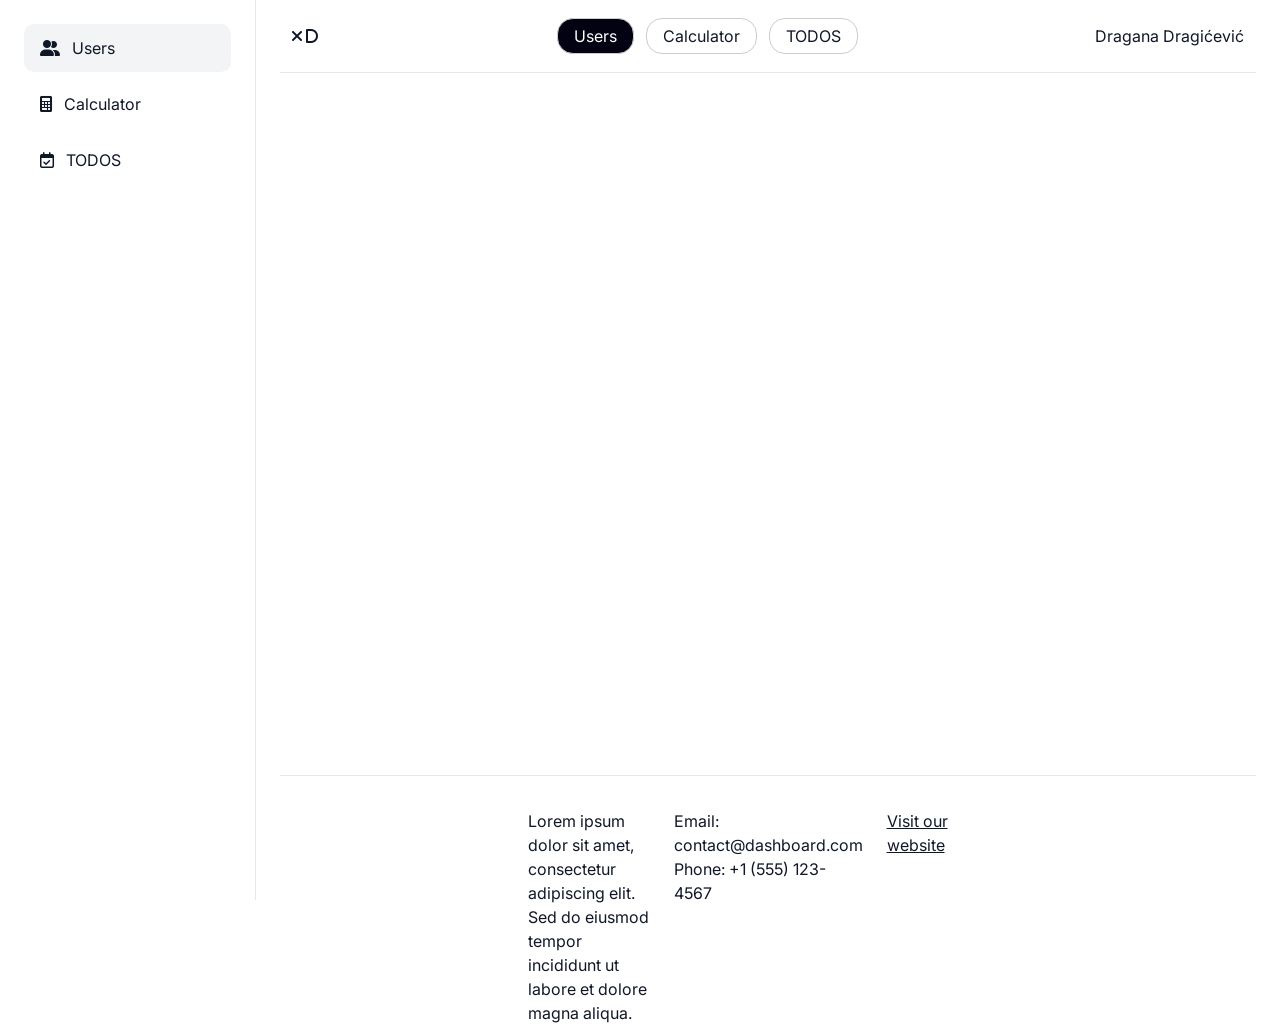
==== index.html @ d323fb60 "Project: 3 Pages Dashboard: Created Users Page - basic HTML structure" ====
<!doctype html>
<html lang="en">
  <head>
    <meta charset="UTF-8" />
    <meta name="viewport" content="width=device-width, initial-scale=1.0" />
    <title>3 Pages Dashboard</title>

    <link rel="stylesheet" href="css/style.css" />
    <link rel="preconnect" href="https://fonts.googleapis.com" />
    <link rel="preconnect" href="https://fonts.gstatic.com" crossorigin />
    <link
      href="https://fonts.googleapis.com/css2?family=Inter:opsz,wght@14..32,500&display=swap"
      rel="stylesheet"
    />
    <link
      rel="stylesheet"
      href="https://cdnjs.cloudflare.com/ajax/libs/font-awesome/6.0.0/css/all.min.css"
    />
  </head>
  <body>
    <div class="container">
      <!-- Page content -->
      <aside>
        <!-- Sidebar -->
        <nav class="sidebar-nav">
          <ul class="sidebar-nav-list">
            <li>
              <a class="sidebar-nav-link nav-active" href="#"
                ><i class="fa-solid fa-user-group"></i>Users</a
              >
            </li>
            <li>
              <a class="sidebar-nav-link" href="calculator.html"
                ><i class="fa-solid fa-calculator"></i>Calculator</a
              >
            </li>
            <li>
              <a class="sidebar-nav-link" href="todos.html"
                ><i class="fa-regular fa-calendar-check"></i>TODOS</a
              >
            </li>
          </ul>
        </nav>
      </aside>
      <div class="content">
        <header class="header">
          <div class="left-header-content">
            <i class="fa-solid fa-xmark"></i>
            <i class="fa-solid fa-d"></i>
            <!-- <img
              class="logo"
              alt="3 Pages Dashboard logo"
              src="assets/img/logo.jpg"
            /> -->
          </div>
          <nav class="main-nav">
            <ul class="main-nav-list">
              <li>
                <a class="main-nav-link nav-active" href="#">Users</a>
              </li>
              <li>
                <a class="main-nav-link" href="calculator.html">Calculator</a>
              </li>
              <li><a class="main-nav-link" href="todos.html">TODOS</a></li>
            </ul>
          </nav>
          <div class="user-login">Dragana Dragićević</div>
        </header>
        <main>
          <article>
            <!-- Main content -->
          </article>
        </main>
        <footer class="footer">
          <section class="footer-widget">
            <p>
              Lorem ipsum dolor sit amet, consectetur adipiscing elit. Sed do
              eiusmod tempor incididunt ut labore et dolore magna aliqua.
            </p>
          </section>
          <section class="footer-widget">
            <p>Email: contact@dashboard.com</p>
            <p>Phone: +1 (555) 123-4567</p>
          </section>
          <section class="footer-widget">
            <p>
              <a href="#">Visit our website</a>
            </p>
          </section>
        </footer>
      </div>
    </div>
  </body>
</html>
---- css/style.css ----
* {
  padding: 0;
  margin: 0;
  box-sizing: border-box;
  font-family: 'Inter', sans-serif;
  font-size: 16px;
  font-weight: 400;
  line-height: 24px;
  letter-spacing: 0;
  color: #101828;
}

.container {
  max-width: 100vw;
  display: flex;
  flex-direction: row;
  margin: 0 auto;
}

aside {
  display: flex;
  justify-content: left;
  align-items: normal;
  /* background-color: blue; */
  border-right: 1px solid #e5e7eb;
  width: 256px;
  height: 100vh;
  padding: 24px;
}

.sidebar-nav {
  /* height: 160px; */
  width: 100vw;
}

.sidebar-nav-list {
  list-style: none;
  display: flex;
  flex-direction: column;
  gap: 8px;
}

.sidebar-nav-link:link,
.sidebar-nav-link:visited {
  display: flex;
  justify-content: left;
  align-items: center;
  height: 48px;
  padding-left: 16px;
  gap: 12px;
  /* background-color: orange; */
  text-decoration: none;
  border-radius: 10px;
}

.sidebar-nav-link:hover,
.sidebar-nav-link:active {
  background-color: #f3f4f6;
}

.sidebar-nav-link.nav-active:link,
.sidebar-nav-link.nav-active:visited {
  background-color: #f3f4f6;
}

.sidebar-nav-link.nav-active:hover,
.sidebar-nav-link.nav-active:active {
  background-color: #f3f4f6;
}

.content {
  display: flex;
  flex-direction: column;
  justify-content: space-between;
  padding: 0 24px;
  width: 100vw;
}

.header {
  display: flex;
  justify-content: space-between;
  align-items: center;
  /* background-color: yellow; */
  width: 100%;
  height: 73px;
  border-bottom: 1px solid #e5e7eb;
  padding: 12px;
}

.main-nav {
  /* height: 160px; */
  /* width: 100vw; */
}

.main-nav-list {
  list-style: none;
  display: flex;
  flex-direction: row;
  font-size: 14px;
  height: 36px;
  gap: 12px;
}

.main-nav-link:link,
.main-nav-link:visited {
  display: flex;
  justify-content: left;
  align-items: center;
  height: 36px;
  padding: 8px 16px;
  gap: 8px;
  /* background-color: orange; */
  text-decoration: none;

  border-radius: 16px;
  border: 1px solid #ccc;
}

.main-nav-link:hover,
.main-nav-link:active {
  background-color: #0000001a;
}

.main-nav-link.nav-active:link,
.main-nav-link.nav-active:visited {
  background-color: #030213;
  color: #fff;
}

.main-nav-link.nav-active:hover,
.main-nav-link.nav-active:active {
  background-color: #030213;
  color: #fff;
}

.footer {
  display: grid;
  grid-template-columns: 1fr 1fr 1fr;
  row-gap: 24px;
  column-gap: 24px;
  justify-content: left;
  /* background-color: green; */
  border-top: 1px solid #e5e7eb;
  height: 125px;
  padding: 33px 247.5px 0 247.5px;
}

.footer-widget {
  display: flex;
  flex-direction: column;
}
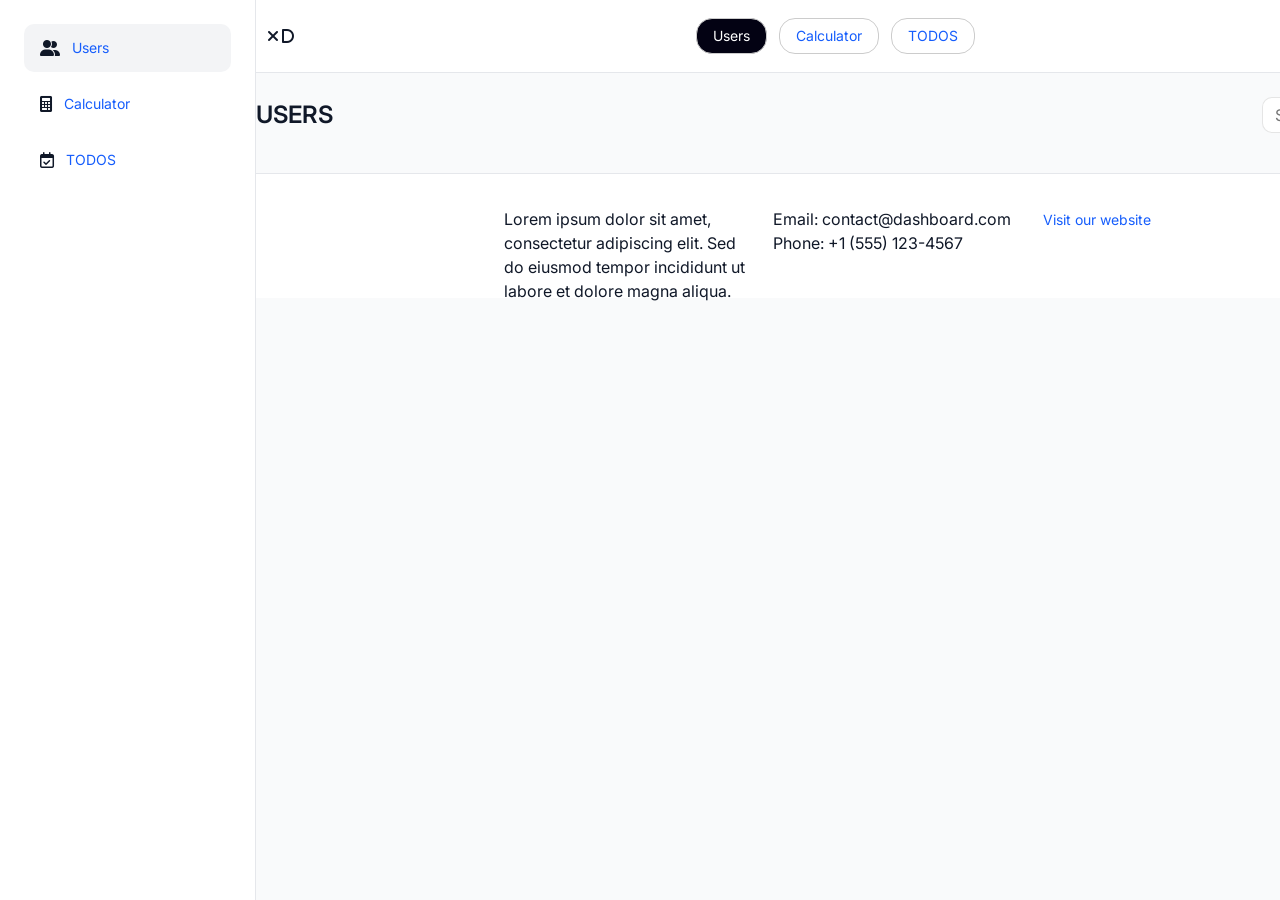
==== commit 9ce55354: "Project: 3 Pages Dashboard: Calculator - Functionality" ====
--- a/index.html
+++ b/index.html
@@ -16,6 +16,8 @@
       rel="stylesheet"
       href="https://cdnjs.cloudflare.com/ajax/libs/font-awesome/6.0.0/css/all.min.css"
     />
+
+    <script defer src="js/scriptUsers.js"></script>
   </head>
   <body>
     <div class="container">
@@ -25,17 +27,17 @@
         <nav class="sidebar-nav">
           <ul class="sidebar-nav-list">
             <li>
-              <a class="sidebar-nav-link nav-active" href="#"
+              <a class="sidebar-nav-link nav-active" href="/users.html"
                 ><i class="fa-solid fa-user-group"></i>Users</a
               >
             </li>
             <li>
-              <a class="sidebar-nav-link" href="calculator.html"
+              <a class="sidebar-nav-link" href="/calculator.html"
                 ><i class="fa-solid fa-calculator"></i>Calculator</a
               >
             </li>
             <li>
-              <a class="sidebar-nav-link" href="todos.html"
+              <a class="sidebar-nav-link" href="/todos.html"
                 ><i class="fa-regular fa-calendar-check"></i>TODOS</a
               >
             </li>
@@ -56,19 +58,26 @@
           <nav class="main-nav">
             <ul class="main-nav-list">
               <li>
-                <a class="main-nav-link nav-active" href="#">Users</a>
+                <a class="main-nav-link nav-active" href="/users.html">Users</a>
               </li>
               <li>
-                <a class="main-nav-link" href="calculator.html">Calculator</a>
+                <a class="main-nav-link" href="/calculator.html">Calculator</a>
               </li>
-              <li><a class="main-nav-link" href="todos.html">TODOS</a></li>
+              <li><a class="main-nav-link" href="/todos.html">TODOS</a></li>
             </ul>
           </nav>
           <div class="user-login">Dragana Dragićević</div>
         </header>
-        <main>
+        <main id="main-content">
           <article>
-            <!-- Main content -->
+             <!-- Main content -->
+            <section class="users" id="users">
+            <div class="page-header">
+              <h1 class="page-title">Users</h1>
+              <div class="search-box"><input type="text" id="search" placeholder="Search..."></input></div>             
+            </div>
+            <div class="users-list"></div>
+          </section>            
           </article>
         </main>
         <footer class="footer">
--- a/css/style.css
+++ b/css/style.css
@@ -71,16 +71,22 @@
 .content {
   display: flex;
   flex-direction: column;
+  justify-content: flex-start;
+  /* padding: 0 24px; */
+  width: 100vw;
+  gap: 24px;
+  background-color: #f9fafb;
+}
+
+/* .content-bg {
+  background-color: #f9fafb;
+} */
+
+.header {
+  display: flex;
   justify-content: space-between;
-  padding: 0 24px;
-  width: 100vw;
-}
-
-.header {
-  display: flex;
-  justify-content: space-between;
-  align-items: center;
-  /* background-color: yellow; */
+  align-items: center;
+  background-color: #ffffff;
   width: 100%;
   height: 73px;
   border-bottom: 1px solid #e5e7eb;
@@ -139,7 +145,7 @@
   row-gap: 24px;
   column-gap: 24px;
   justify-content: left;
-  /* background-color: green; */
+  background-color: #ffffff;
   border-top: 1px solid #e5e7eb;
   height: 125px;
   padding: 33px 247.5px 0 247.5px;
@@ -149,3 +155,442 @@
   display: flex;
   flex-direction: column;
 }
+
+/* Page user */
+
+.users-list {
+  display: flex;
+  flex-direction: column;
+  gap: 16px;
+}
+
+.users {
+  background-color: #f9fafb;
+  display: flex;
+  flex-direction: column;
+  /* justify-content: baseline; */
+  align-items: center;
+  width: 1280px;
+  gap: 16px;
+  margin: 0 auto;
+}
+
+.page-header {
+  display: flex;
+  justify-content: space-between;
+  align-items: center;
+  height: 36px;
+  width: 100%;
+}
+
+.user {
+  display: flex;
+  gap: 24px;
+  padding: 25px 25px 1px 25px;
+  /* justify-content: flex-start;
+  align-items: left; */
+  background-color: #fff;
+  width: 100%;
+  height: 200px;
+  border: 1px solid #e5e7eb;
+  border-radius: 10px;
+  box-shadow: 0 1px 3px 0 rgba(0, 0, 0, 10%);
+}
+
+.buttons {
+  width: 140px;
+  height: 140px;
+  background-color: yellow;
+}
+
+.user-content {
+  width: 986px;
+  display: flex;
+  flex-direction: column;
+  gap: 12px;
+  /* background-color: rebeccapurple; */
+}
+
+.user-photo {
+  width: 64px;
+  height: 64px;
+  border-radius: 50%;
+}
+
+.user-name {
+  font-weight: 600;
+  font-size: 18px;
+  line-height: 28px;
+  letter-spacing: 0;
+  width: 986px;
+}
+
+.user-badge {
+  background-color: #dcfce7;
+  width: 50px;
+  height: 12px;
+  padding: 2px 8px;
+  gap: 4px;
+  border-radius: 8px;
+  color: #008236;
+  font-weight: 500;
+  font-size: 12px;
+}
+
+.user-data {
+  display: grid;
+  grid-template-columns: 1fr 1fr;
+  grid-template-rows: 1fr 1fr 1fr;
+  row-gap: 8px;
+  column-gap: 24px;
+}
+
+.user-text-content {
+  display: flex;
+  justify-content: left;
+  align-items: center;
+  gap: 12px;
+  font-weight: 400;
+  font-size: 14px;
+  color: #6a7282;
+  line-height: 20px;
+  letter-spacing: 0;
+}
+
+.user-text-content i {
+  color: #6a7282;
+}
+
+.user-note {
+  width: 986px;
+  height: 32px;
+  color: #6a7282;
+  font-style: italic;
+  font-weight: 400;
+  font-size: 12px;
+}
+
+.user-buttons {
+  display: flex;
+  flex-direction: column;
+  height: 36px;
+  gap: 8px;
+}
+
+.user-button,
+.user-button-dots {
+  background-color: #ffffff;
+  border: 1px solid rgba(0, 0, 0, 10%);
+  border-radius: 8px;
+  padding: 8px 16px;
+  /* gap: 8px; */
+  font-weight: 500;
+  font-size: 14px;
+  line-height: 20px;
+}
+
+.user-button-dots {
+  border: none;
+  display: flex;
+  padding-left: 10px;
+  padding-right: 10px;
+  width: 36px;
+  height: 36px;
+}
+
+.user-button:hover,
+.user-button-dots:hover {
+  background-color: rgba(0, 0, 0, 10%);
+}
+
+a {
+  color: #155dfc;
+  text-decoration: none;
+  font-weight: 400;
+  font-size: 14px;
+  line-height: 20px;
+  letter-spacing: 0;
+}
+
+.page-title {
+  color: #101828;
+  text-transform: uppercase;
+  font-weight: 600;
+  font-size: 24px;
+  line-height: 32px;
+  letter-spacing: 0px;
+}
+.search-box {
+  display: flex;
+  max-width: 384px;
+  height: 36px;
+  /* background-image: url('assets/icon/search.png');
+  background-size: 18px 18px;
+  background-repeat: no-repeat; */
+}
+
+.search-box input[type='text'] {
+  padding: 4px 12px;
+  background-color: #ffffff;
+  outline: none;
+  appearance: none;
+  border: 1px solid rgba(0, 0, 0, 10%);
+  border-radius: 10px;
+}
+
+.search-box input[type='text']:focus,
+.search-box input[type='text']:active {
+  background-color: #ffffff;
+  border: 1px solid rgba(0, 0, 0, 20%);
+  border: 3px solid rgba(0, 0, 0, 15%);
+  /* box-shadow: 8px 0 0 0 rgba(0, 0, 0, 10%); */
+}
+
+/* Page calculator */
+
+.calculator {
+  background-color: #f9fafb;
+  display: flex;
+  flex-direction: column;
+  /* justify-content: baseline; */
+  width: 1280px;
+  align-items: center;
+  gap: 24px;
+  margin: 0 auto;
+}
+
+.btn {
+  background-color: #343434;
+  font-size: 46px;
+  font-weight: 500;
+  line-height: 55px;
+  color: #fff;
+  width: 135px;
+  height: 115px;
+  border: none;
+  border-radius: 10px;
+  align-items: center;
+  cursor: pointer;
+}
+
+.btn-delete {
+  background-color: #9e1c1c;
+  border-radius: 10px 10px 0px 0px;
+  display: flex;
+  align-content: center;
+  justify-content: center;
+  width: 135px;
+  height: 175px;
+}
+
+.btn-delete-left {
+  background-color: #9e1c1c;
+  border-radius: 10px 0px 0px 10px;
+  display: flex;
+  width: 70px;
+}
+
+.btn-plus {
+  height: 550px;
+}
+
+.btn-minus {
+  width: 295px;
+}
+
+.btn-equal {
+  background-color: #1c9e1c;
+  width: 455px;
+}
+
+.right-box {
+  display: flex;
+  justify-content: flex-end;
+  align-items: flex-end;
+}
+
+.center-box {
+  display: flex;
+  justify-content: center;
+}
+
+.flex-row {
+  display: flex;
+  align-items: center;
+  justify-content: space-between;
+}
+
+.calculator-body {
+  width: auto;
+  height: 100%;
+  /* margin: 50px auto 0 auto; */
+  padding: 24px 18px;
+  background-color: #17171c;
+  border-radius: 20px;
+}
+
+.calculator-elements {
+  display: flex;
+  flex-direction: column;
+  gap: 24px;
+}
+
+.text-input {
+  display: flex;
+  font-size: 46px;
+  font-weight: 500;
+  line-height: 55px;
+  /* width: 610px;
+  height: 115px; */
+  margin: 0;
+  padding: 30px;
+  text-align: right;
+  background-color: #343434;
+  border: none;
+  border-radius: 10px;
+  color: #fff;
+  box-shadow: none;
+}
+
+.calculator-content {
+  /* background-color: red; */
+  display: flex;
+  justify-content: space-between;
+  gap: 12px;
+}
+
+.numbers {
+  display: flex;
+  flex-direction: column;
+  /* width: 455px; */
+  gap: 12px;
+}
+
+.operators {
+  display: flex;
+  flex-direction: column;
+  gap: 30px;
+}
+
+/* Page todos */
+.todos {
+  background-color: #f9fafb;
+  display: flex;
+  flex-direction: column;
+  align-items: center;
+  width: 1280px;
+  height: 500px;
+  gap: 24px;
+  margin: 0 auto;
+}
+
+.todo {
+  height: 440px;
+  display: grid;
+  grid-template-columns: 1fr 1fr 1fr;
+  grid-template-rows: 1fr 1fr 1fr 1fr;
+  gap: 16px;
+}
+
+.todo-card {
+  background-color: #ffffff;
+  display: flex;
+  flex-direction: row;
+  width: 416px;
+  height: 98px;
+  border-top: 1px solid #b9f8cf;
+  border-radius: 10px;
+  box-shadow: 0 1px 3px 0 rgba(0, 0, 0, 10%);
+  padding: 21px 21px 1px 21px;
+  gap: 12px;
+}
+
+.todo-content {
+  width: 342px;
+  height: 56px;
+  display: flex;
+  flex-direction: column;
+  justify-content: space-between;
+  align-items: flex-start;
+  width: 100%;
+}
+
+.todo-icon {
+  width: 20px;
+  height: 20px;
+}
+
+.todo-status {
+  display: flex;
+  /* width: 80px;
+  height: 20px; */
+  padding: 2px 10px;
+  border-radius: 33554400px;
+  font-weight: 500;
+  font-size: 12px;
+  line-height: 16px;
+}
+
+.todo-status-completed {
+  background-color: #dcfce7;
+  color: #008236;
+  /* text-decoration: line-through; */
+}
+
+.todo-status-in-progress {
+  background-color: #f3f4f6;
+  color: #364153;
+}
+/* Invisible element */
+
+.todo-text {
+  font-size: 14px;
+  font-weight: 500;
+  line-height: 20px;
+}
+
+.todo-text-completed {
+  text-decoration: line-through;
+}
+
+.filter-box {
+  display: flex;
+  height: 36px;
+  gap: 12px;
+}
+
+.todo-completed,
+.todo-uncompleted,
+.todo-clear-filter {
+  background-color: #ffffff;
+  border: 1px solid rgba(0, 0, 0, 10%);
+  border-radius: 8px;
+  padding: 8px 16px;
+  /* gap: 8px; */
+  font-weight: 500;
+  font-size: 14px;
+  line-height: 20px;
+}
+
+.todo-completed:hover,
+.todo-uncompleted:hover,
+.todo-clear-filter:hover {
+  background-color: rgba(0, 0, 0, 10%);
+}
+
+.todo-completed:focus,
+.todo-uncompleted:focus,
+.todo-clear-filter:focus {
+  color: #ffffff;
+  background-color: #030213;
+}
+
+.todo-clear-filter {
+  border: none;
+  background: transparent;
+  display: none;
+}
+
+.hidden {
+  display: none;
+}
